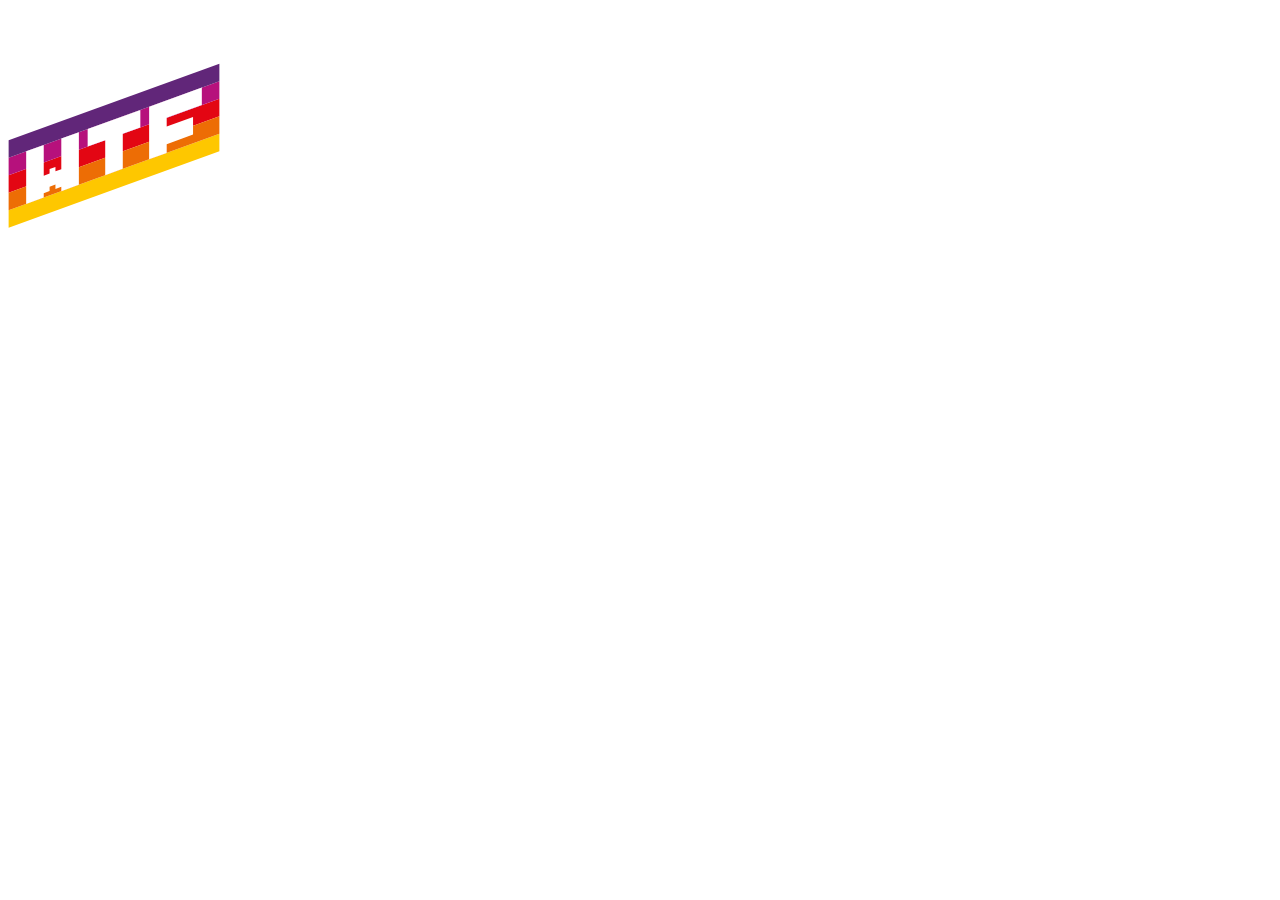
==== src/pages/index.html @ 5705e068 "Initial commit" ====
<!DOCTYPE html>
<html lang="en">
  <head>
    <meta charset="UTF-8" />
    <meta name="viewport" content="width=device-width, initial-scale=1.0" />
    <title>WTF: Webpack starter kit</title>
    <meta name="description" content="Your project description" />
    <!-- Title -->
    <meta property="og:title" content="" />
    <!-- OPTIONAL description. 2-4 sentences. -->
    <meta property="og:description" content="" />
    <!-- full url with http(s) ie. https://maciejkorsan.github.io/my-repo/ -->
    <meta property="og:url" content="" />
    <!-- full url to the image with http(s) ie. https://maciejkorsan.github.io/my-repo/assets/img/fb.png. Facebook suggests at least 1200 x 630. -->
    <meta
      property="og:image"
      content="https://maciejkorsan.com/wtf-gulp-starter/assets/img/cover.png"
    />

    <!-- uncomment the line below to enable PWA  -->
    <!-- <link rel="manifest" href="manifest.json" /> -->

    <link
      rel="apple-touch-icon"
      sizes="180x180"
      href="pwa/apple-icon-180.png"
    />
    <link
      rel="apple-touch-icon"
      sizes="167x167"
      href="pwa/apple-icon-167.png"
    />
    <link
      rel="apple-touch-icon"
      sizes="152x152"
      href="pwa/apple-icon-152.png"
    />
    <link
      rel="apple-touch-icon"
      sizes="120x120"
      href="pwa/apple-icon-120.png"
    />

    <meta name="apple-mobile-web-app-capable" content="yes" />

    <link
      rel="apple-touch-startup-image"
      href="pwa/apple-splash-2048-2732.png"
      media="(device-width: 1024px) and (device-height: 1366px) and (-webkit-device-pixel-ratio: 2) and (orientation: portrait)"
    />
    <link
      rel="apple-touch-startup-image"
      href="pwa/apple-splash-2732-2048.png"
      media="(device-width: 1024px) and (device-height: 1366px) and (-webkit-device-pixel-ratio: 2) and (orientation: landscape)"
    />
    <link
      rel="apple-touch-startup-image"
      href="pwa/apple-splash-1668-2388.png"
      media="(device-width: 834px) and (device-height: 1194px) and (-webkit-device-pixel-ratio: 2) and (orientation: portrait)"
    />
    <link
      rel="apple-touch-startup-image"
      href="pwa/apple-splash-2388-1668.png"
      media="(device-width: 834px) and (device-height: 1194px) and (-webkit-device-pixel-ratio: 2) and (orientation: landscape)"
    />
    <link
      rel="apple-touch-startup-image"
      href="pwa/apple-splash-1668-2224.png"
      media="(device-width: 834px) and (device-height: 1112px) and (-webkit-device-pixel-ratio: 2) and (orientation: portrait)"
    />
    <link
      rel="apple-touch-startup-image"
      href="pwa/apple-splash-2224-1668.png"
      media="(device-width: 834px) and (device-height: 1112px) and (-webkit-device-pixel-ratio: 2) and (orientation: landscape)"
    />
    <link
      rel="apple-touch-startup-image"
      href="pwa/apple-splash-1536-2048.png"
      media="(device-width: 768px) and (device-height: 1024px) and (-webkit-device-pixel-ratio: 2) and (orientation: portrait)"
    />
    <link
      rel="apple-touch-startup-image"
      href="pwa/apple-splash-2048-1536.png"
      media="(device-width: 768px) and (device-height: 1024px) and (-webkit-device-pixel-ratio: 2) and (orientation: landscape)"
    />
    <link
      rel="apple-touch-startup-image"
      href="pwa/apple-splash-1242-2688.png"
      media="(device-width: 414px) and (device-height: 896px) and (-webkit-device-pixel-ratio: 3) and (orientation: portrait)"
    />
    <link
      rel="apple-touch-startup-image"
      href="pwa/apple-splash-2688-1242.png"
      media="(device-width: 414px) and (device-height: 896px) and (-webkit-device-pixel-ratio: 3) and (orientation: landscape)"
    />
    <link
      rel="apple-touch-startup-image"
      href="pwa/apple-splash-1125-2436.png"
      media="(device-width: 375px) and (device-height: 812px) and (-webkit-device-pixel-ratio: 3) and (orientation: portrait)"
    />
    <link
      rel="apple-touch-startup-image"
      href="pwa/apple-splash-2436-1125.png"
      media="(device-width: 375px) and (device-height: 812px) and (-webkit-device-pixel-ratio: 3) and (orientation: landscape)"
    />
    <link
      rel="apple-touch-startup-image"
      href="pwa/apple-splash-828-1792.png"
      media="(device-width: 414px) and (device-height: 896px) and (-webkit-device-pixel-ratio: 2) and (orientation: portrait)"
    />
    <link
      rel="apple-touch-startup-image"
      href="pwa/apple-splash-1792-828.png"
      media="(device-width: 414px) and (device-height: 896px) and (-webkit-device-pixel-ratio: 2) and (orientation: landscape)"
    />
    <link
      rel="apple-touch-startup-image"
      href="pwa/apple-splash-1242-2208.png"
      media="(device-width: 414px) and (device-height: 736px) and (-webkit-device-pixel-ratio: 3) and (orientation: portrait)"
    />
    <link
      rel="apple-touch-startup-image"
      href="pwa/apple-splash-2208-1242.png"
      media="(device-width: 414px) and (device-height: 736px) and (-webkit-device-pixel-ratio: 3) and (orientation: landscape)"
    />
    <link
      rel="apple-touch-startup-image"
      href="pwa/apple-splash-750-1334.png"
      media="(device-width: 375px) and (device-height: 667px) and (-webkit-device-pixel-ratio: 2) and (orientation: portrait)"
    />
    <link
      rel="apple-touch-startup-image"
      href="pwa/apple-splash-1334-750.png"
      media="(device-width: 375px) and (device-height: 667px) and (-webkit-device-pixel-ratio: 2) and (orientation: landscape)"
    />
    <link
      rel="apple-touch-startup-image"
      href="pwa/apple-splash-640-1136.png"
      media="(device-width: 320px) and (device-height: 568px) and (-webkit-device-pixel-ratio: 2) and (orientation: portrait)"
    />
    <link
      rel="apple-touch-startup-image"
      href="pwa/apple-splash-1136-640.png"
      media="(device-width: 320px) and (device-height: 568px) and (-webkit-device-pixel-ratio: 2) and (orientation: landscape)"
    />
  </head>
  <body>
    <div class="hello">
      <img class="hello__logo" src="../assets/img/logo.svg" alt="WTF " />
      <span class="hello__circles"></span>
    </div>
  </body>
</html>
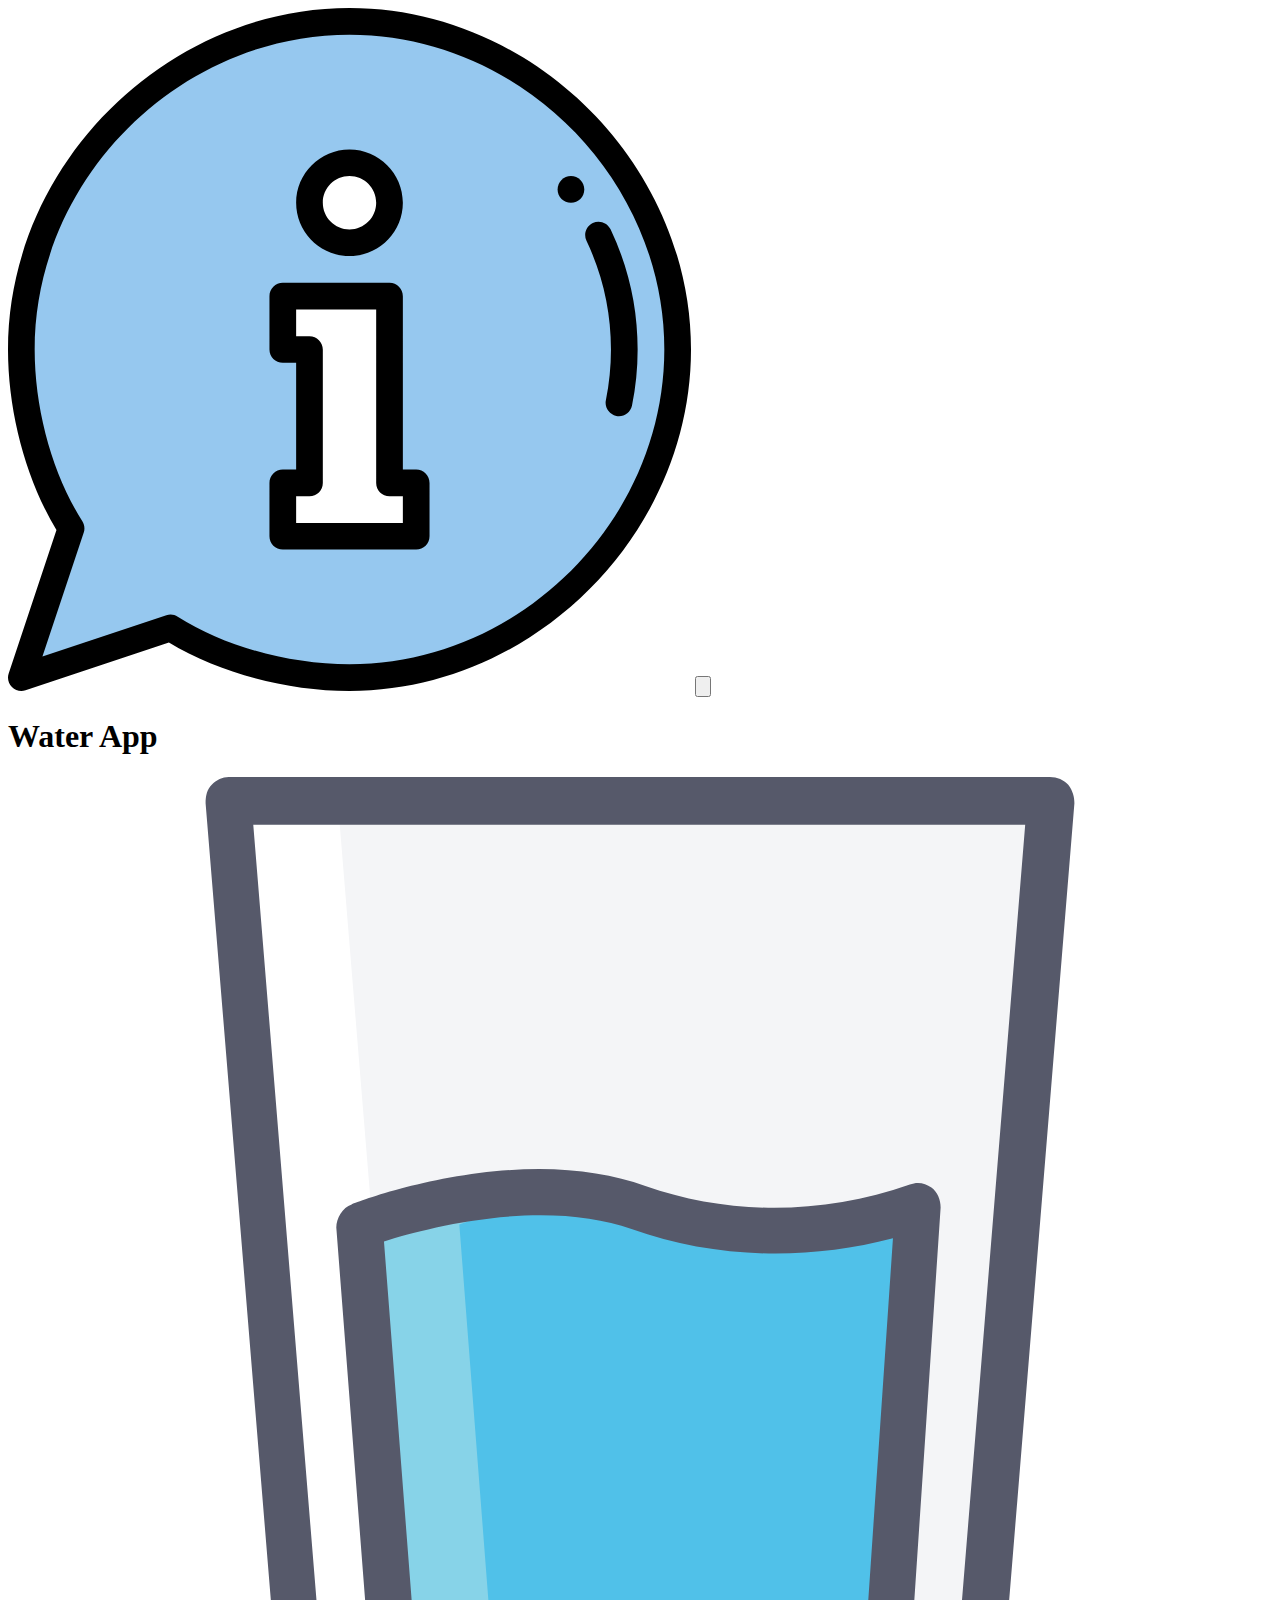
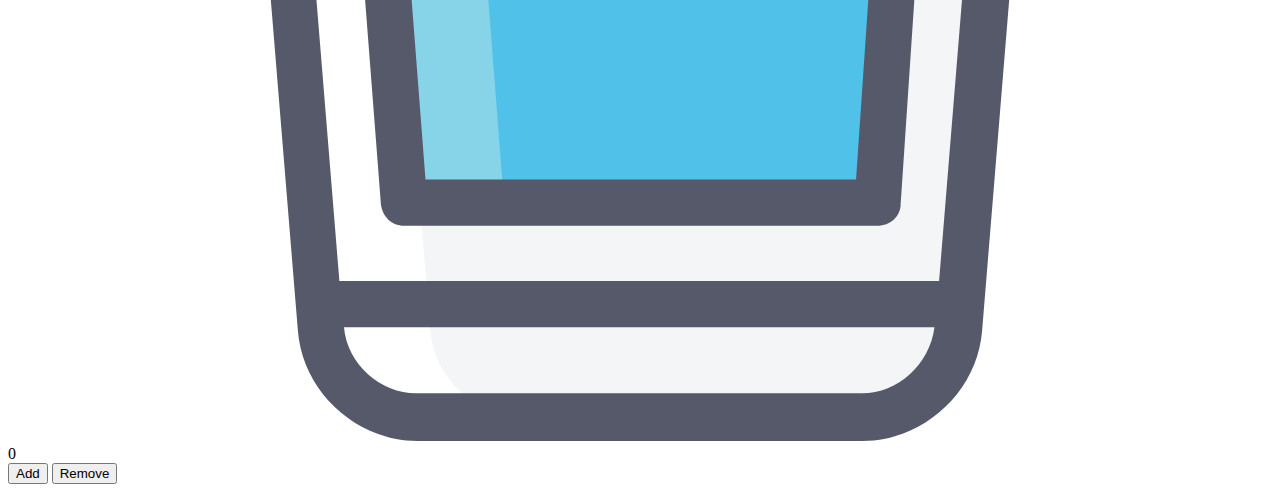
==== commit 5854a5ee: "work with local storage" ====
--- a/src/pages/index.html
+++ b/src/pages/index.html
@@ -18,7 +18,7 @@
     />
 
     <!-- uncomment the line below to enable PWA  -->
-    <!-- <link rel="manifest" href="manifest.json" /> -->
+    <link rel="manifest" href="manifest.json"/>
 
     <link
       rel="apple-touch-icon"
@@ -145,9 +145,20 @@
     />
   </head>
   <body>
-    <div class="hello">
-      <img class="hello__logo" src="../assets/img/logo.svg" alt="WTF " />
-      <span class="hello__circles"></span>
-    </div>
+    <div class="waterApp">
+      <div class="waterApp__icons">
+        <a href="another.html"><img class="waterApp__info" src="../assets/img/water-app-info.svg" alt="info mark"></a>
+         <button class="waterApp__history waterApp__history--js"><img class="waterApp__history--img" src="../assets/img/water-app-history.svg" alt="info mark"></button>
+      </div>
+      <h1 class="waterApp__tittle">Water App</h1>
+      <div class="table">
+      </div>
+      <img class="waterApp__svg" src="../assets/img/glass-of-water.svg" alt="piture galass of water">
+      <div class="waterApp__numbers">0</div>
+      <div class="waterApp__buttons">
+        <button class="waterApp__button waterApp__button--add" type="button">Add</button>
+        <button class="waterApp__button waterApp__button--remove" type="button">Remove</button>
+      </div>
+      </div>
   </body>
 </html>
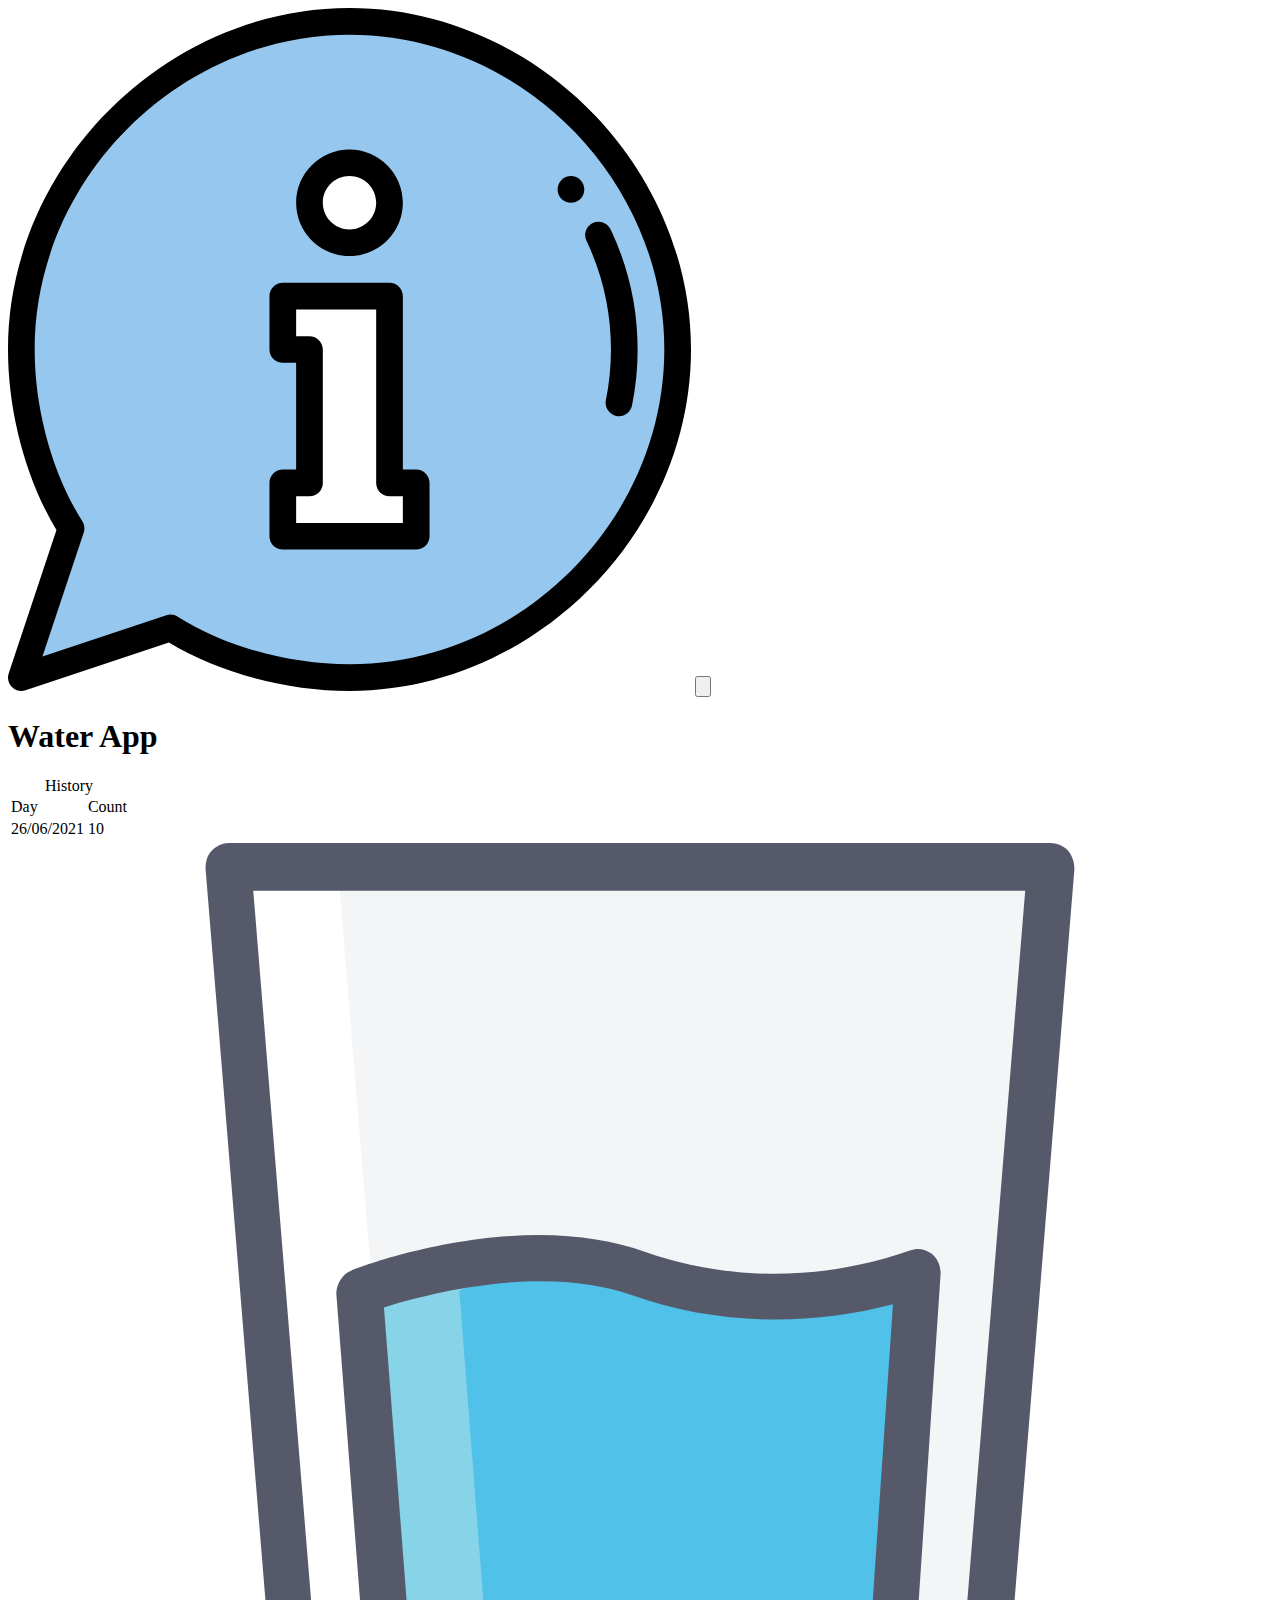
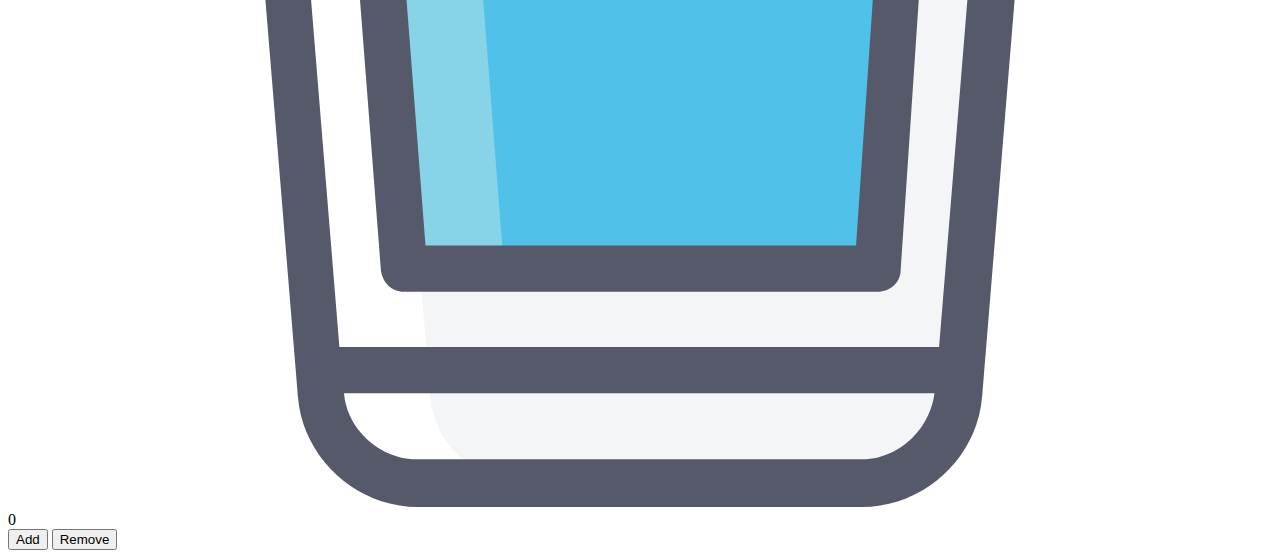
==== commit cd7a9e62: "table for history" ====
--- a/src/pages/index.html
+++ b/src/pages/index.html
@@ -18,7 +18,7 @@
     />
 
     <!-- uncomment the line below to enable PWA  -->
-    <link rel="manifest" href="manifest.json"/>
+    <link rel="manifest" href="manifest.json" />
 
     <link
       rel="apple-touch-icon"
@@ -147,18 +147,53 @@
   <body>
     <div class="waterApp">
       <div class="waterApp__icons">
-        <a href="another.html"><img class="waterApp__info" src="../assets/img/water-app-info.svg" alt="info mark"></a>
-         <button class="waterApp__history waterApp__history--js"><img class="waterApp__history--img" src="../assets/img/water-app-history.svg" alt="info mark"></button>
+        <a href="another.html"
+          ><img
+            class="waterApp__info"
+            src="../assets/img/water-app-info.svg"
+            alt="info mark"
+        /></a>
+        <button class="waterApp__history waterApp__history--js">
+          <img
+            class="waterApp__history--img"
+            src="../assets/img/water-app-history.svg"
+            alt="info mark"
+          />
+        </button>
       </div>
       <h1 class="waterApp__tittle">Water App</h1>
       <div class="table">
+        <table class="history__table">
+          <caption class="history__table--header">
+            History
+          </caption>
+          <tbody>
+            <tr class="history__table--row">
+              <td>Day</td>
+              <td>Count</td>
+            </tr>
+            <tr class="history__table--row">
+              <td>26/06/2021</td>
+              <td>10</td>
+            </tr>
+            <tr class="history__table--row table__row--js"></tr>
+          </tbody>
+        </table>
       </div>
-      <img class="waterApp__svg" src="../assets/img/glass-of-water.svg" alt="piture galass of water">
+      <img
+        class="waterApp__svg"
+        src="../assets/img/glass-of-water.svg"
+        alt="piture galass of water"
+      />
       <div class="waterApp__numbers">0</div>
       <div class="waterApp__buttons">
-        <button class="waterApp__button waterApp__button--add" type="button">Add</button>
-        <button class="waterApp__button waterApp__button--remove" type="button">Remove</button>
+        <button class="waterApp__button waterApp__button--add" type="button">
+          Add
+        </button>
+        <button class="waterApp__button waterApp__button--remove" type="button">
+          Remove
+        </button>
       </div>
-      </div>
+    </div>
   </body>
 </html>
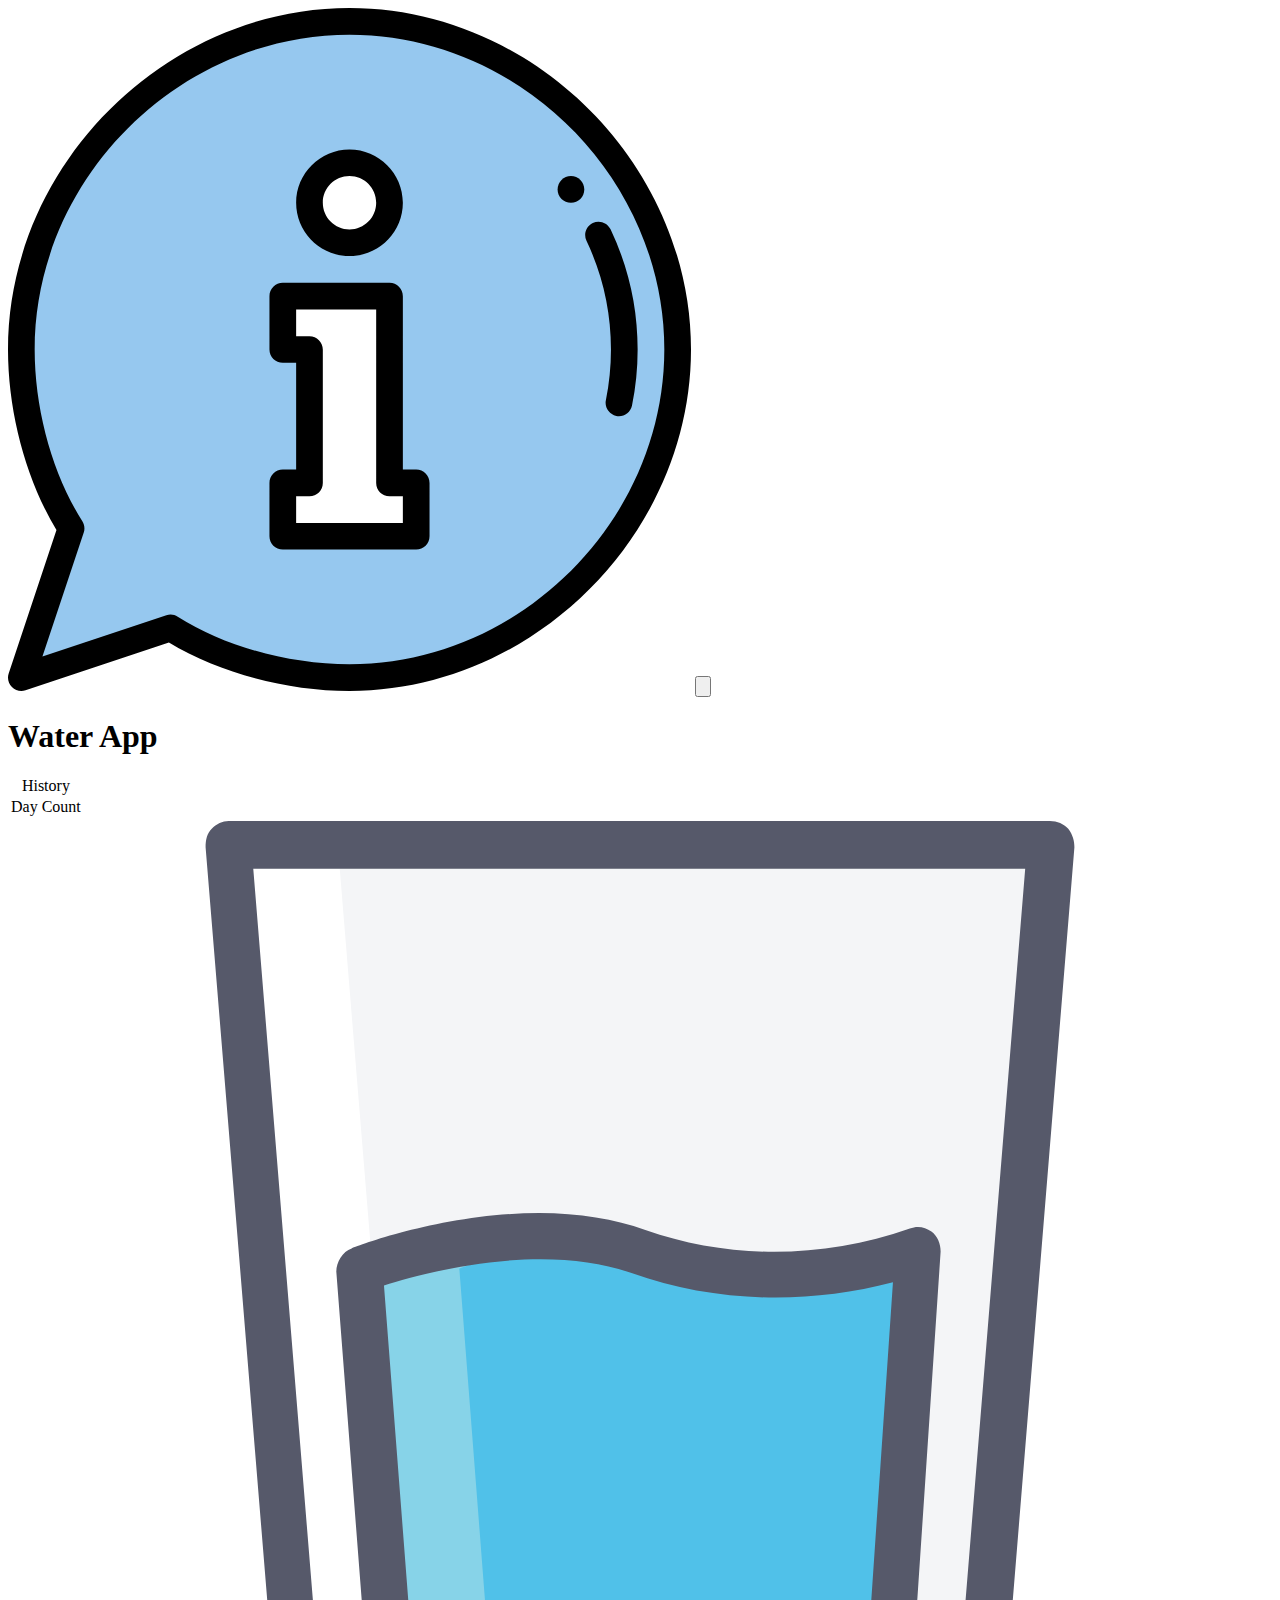
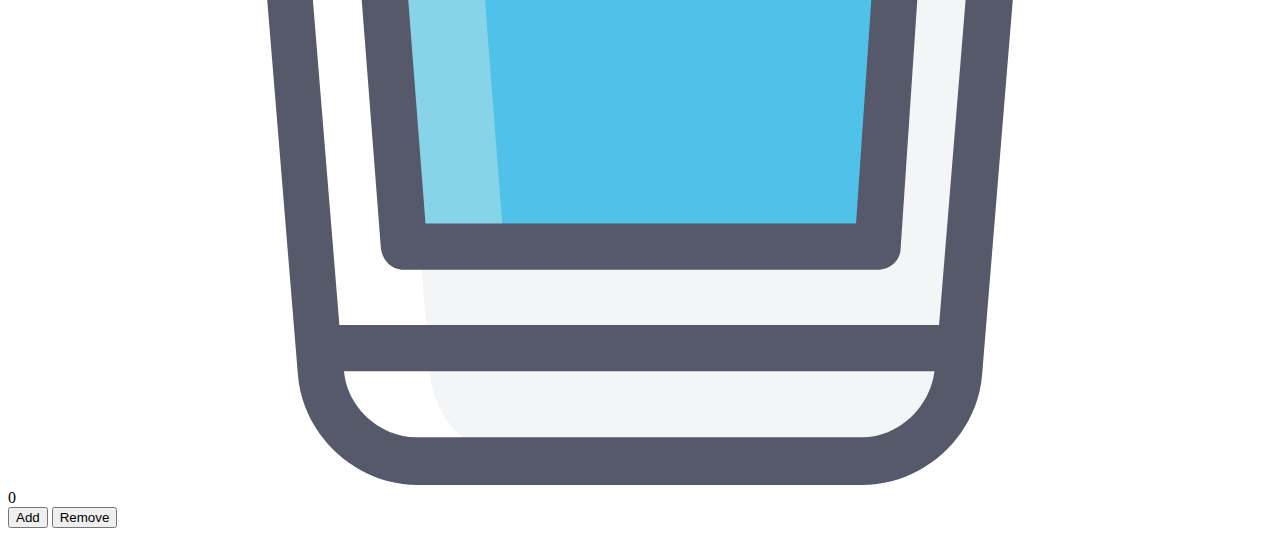
==== commit f2136c2f: "for JS" ====
--- a/src/pages/index.html
+++ b/src/pages/index.html
@@ -172,10 +172,6 @@
               <td>Day</td>
               <td>Count</td>
             </tr>
-            <tr class="history__table--row">
-              <td>26/06/2021</td>
-              <td>10</td>
-            </tr>
             <tr class="history__table--row table__row--js"></tr>
           </tbody>
         </table>
